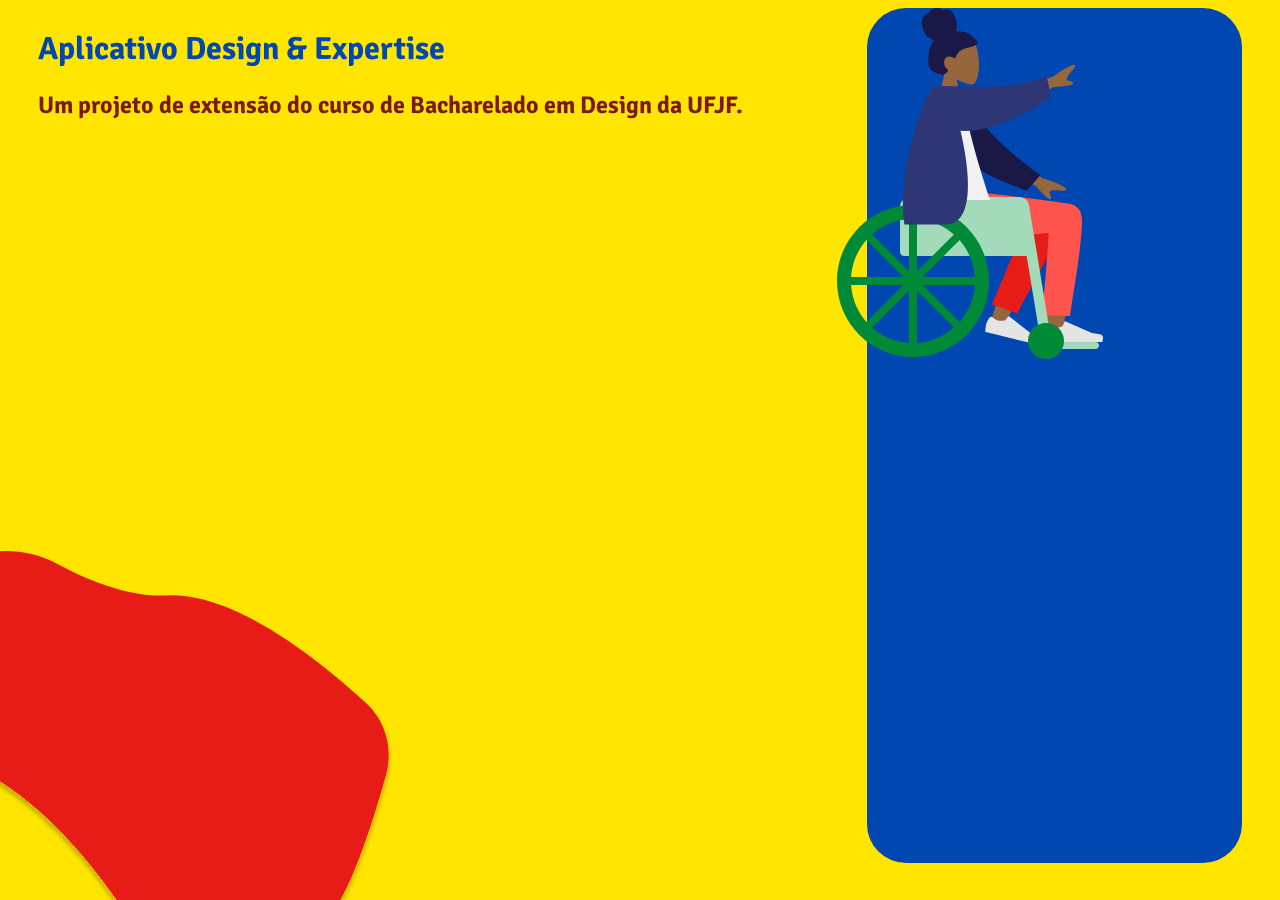
==== src/index.html @ 36af748e "Adiciona elementos à composição da tela." ====
<!DOCTYPE html>
<html lang="en">
  <head>
    <link rel="stylesheet" href="index.css" />
    <link rel="preconnect" href="https://fonts.googleapis.com" />
    <link rel="preconnect" href="https://fonts.gstatic.com" crossorigin />
    <link
      href="https://fonts.googleapis.com/css2?family=Signika+Negative:wght@400;500;700&display=swap"
      rel="stylesheet"
    />
    <meta charset="UTF-8" />
    <meta http-equiv="X-UA-Compatible" content="IE=edge" />
    <meta name="viewport" content="width=device-width, initial-scale=1.0" />
    <title>Portfólio</title>
  </head>
  <body>
    <div class="conteudo-principal">
      <div class="contextualizacao">
        <h1>Aplicativo Design & Expertise</h1>
        <h2 class="subtitulo">
          Um projeto de extensão do curso de Bacharelado em Design da UFJF.
        </h2>
      </div>
      <img class="organic" src="./images/organic.svg" />
      <div>
        <img class="human" src="./images/human.svg" />
        <iframe
          class="tela-do-app"
          width="375"
          height="812"
          src="https://www.figma.com/embed?embed_host=share&url=https%3A%2F%2Fwww.figma.com%2Fproto%2FjD01SwvmIIFjs6f6Qrk7kQ%2FApp-Design-%2526-Exp%3Fpage-id%3D0%253A1%26node-id%3D29%253A274%26viewport%3D46%252C232%252C0.2%26scaling%3Dscale-down%26starting-point-node-id%3D1%253A2"
          allowfullscreen
        ></iframe>
      </div>
    </div>
  </body>
</html>
---- src/index.css ----
body {
    background-color: #FFE500;
    font-family: 'signika negative';
}
span {
    font-size: 23px;
}
h1 {
    color: #0047B1;
}
h2 {
    color: #7C1915;
}
.tela-do-app {
    border: none;
    background-color: #0047B1;
    width: 375px;
    height: 95vh;
    border-radius: 39px;
    margin-right: 30px;
    margin-left: 30px;
}

.conteudo-principal {
    display: flex;
    justify-content: space-between;
}
.contextualizacao {
    margin-left: 30px;
}
.organic {
    position: fixed;
    left: 0;
    bottom: 0;
    z-index: -1;
}
.human {
    position: fixed;
    left: 5;
}
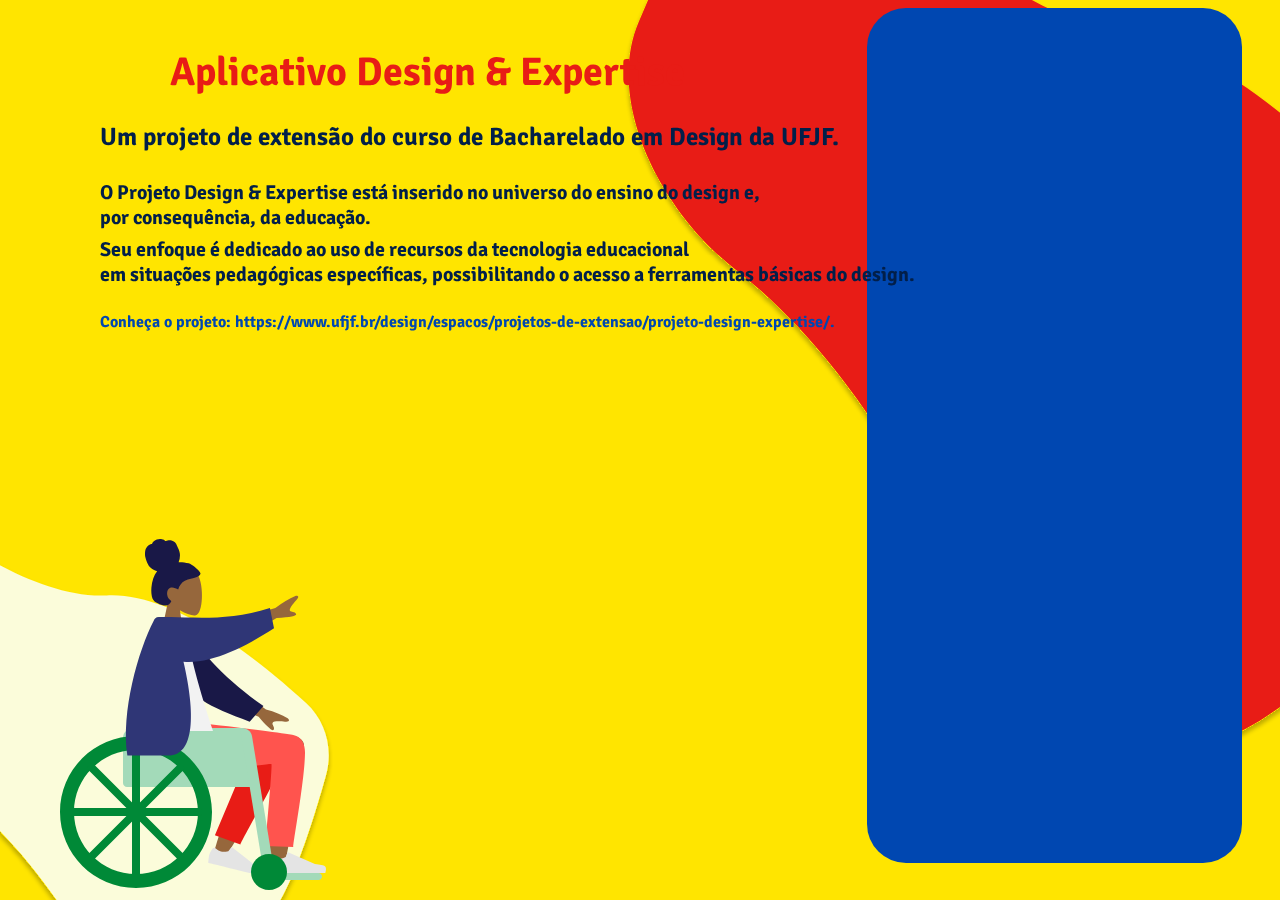
==== commit 95445dac: "Edição da diagramação" ====
--- a/src/index.html
+++ b/src/index.html
@@ -20,10 +20,24 @@
         <h2 class="subtitulo">
           Um projeto de extensão do curso de Bacharelado em Design da UFJF.
         </h2>
+        <h3>
+          O Projeto Design & Expertise está inserido no universo do ensino do
+          design e, <br />
+          por consequência, da educação.<br />
+        </h3>
+        <h4>
+          Seu enfoque é dedicado ao uso de recursos da tecnologia educacional <br />
+          em situações pedagógicas específicas, possibilitando o acesso a ferramentas básicas do design.
+        </h4>
+        <h5>
+          Conheça o projeto: https://www.ufjf.br/design/espacos/projetos-de-extensao/projeto-design-expertise/.
+        </h5>
       </div>
-      <img class="organic" src="./images/organic.svg" />
+      <img class="organic smallorganic" src="./images/small-organic.svg" />
       <div>
         <img class="human" src="./images/human.svg" />
+      </div>
+      <img class="organic bigorganic" src="./images/big-organic.svg" />
         <iframe
           class="tela-do-app"
           width="375"
--- a/src/index.css
+++ b/src/index.css
@@ -6,11 +6,41 @@
     font-size: 23px;
 }
 h1 {
+    font-size: 40px;
+    position: fixed;
+    left: 170px;
+    top: 20px;
+    color: #E81C16;
+}
+h2 {
+    font-size: 25px;
+    position: fixed;
+    left: 100px;
+    top: 100px;
+    color: #021F49;
+}
+h3 {
+    font-size: 20px;
+    position: fixed;
+    left: 100px;
+    top: 160px;
+    color: #021F49;
+}
+h4 {
+    font-size: 20px;
+    position: fixed;
+    left: 100px;
+    top: 210px;
+    color: #021F49;
+}
+h5{
+    font-size: 16px;
+    position: fixed;
+    left: 100px;
+    top: 285px;
     color: #0047B1;
 }
-h2 {
-    color: #7C1915;
-}
+
 .tela-do-app {
     border: none;
     background-color: #0047B1;
@@ -30,11 +60,18 @@
 }
 .organic {
     position: fixed;
-    left: 0;
+    z-index: -1;
+}
+.bigorganic {
+    right: 0;
+    top: 0;
+}
+.smallorganic {
+    left: -60px;
     bottom: 0;
-    z-index: -1;
 }
 .human {
     position: fixed;
-    left: 5;
+    left: 60px;
+    bottom: 10px;
 }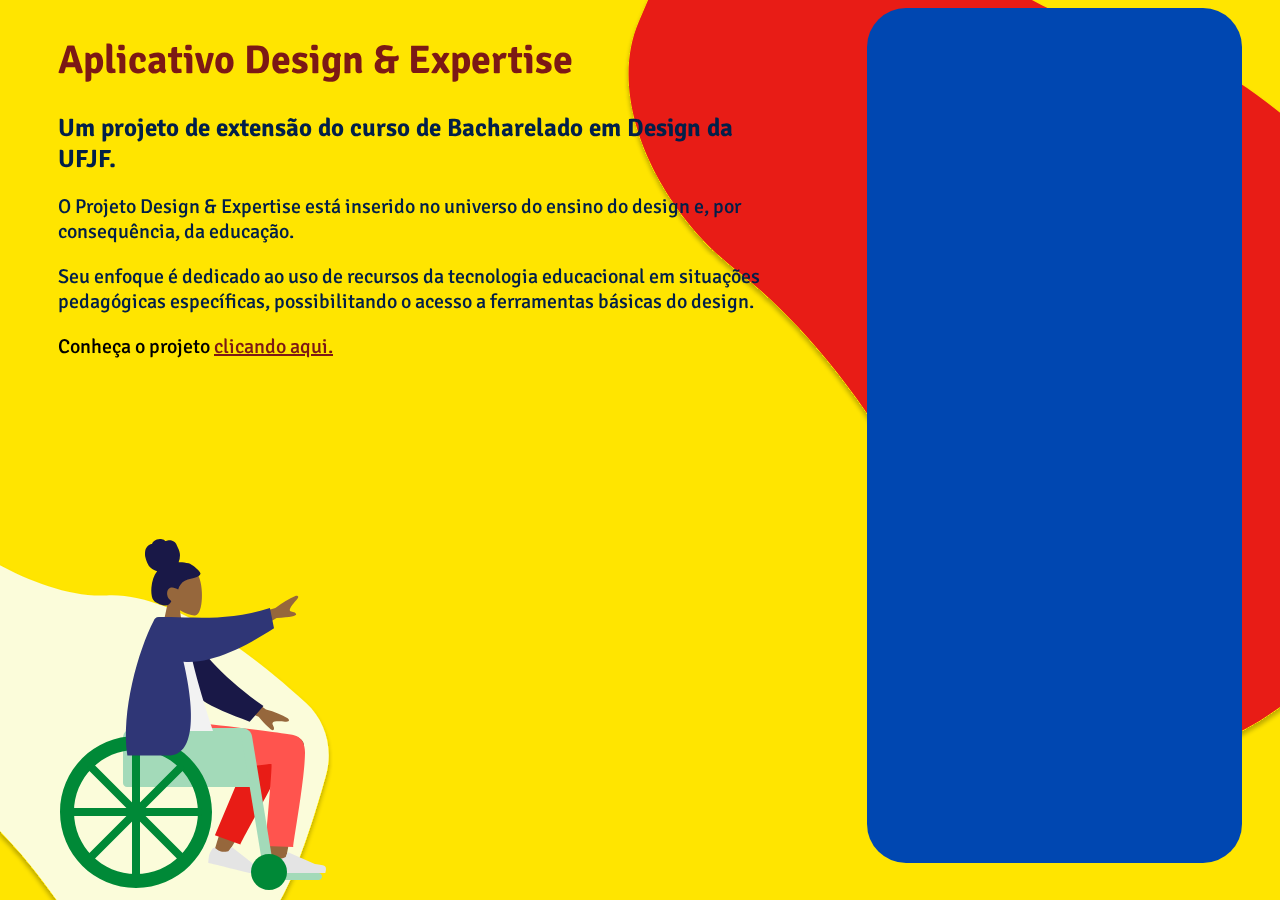
==== commit 5fd30a10: "edição de tela respansiva" ====
--- a/src/index.html
+++ b/src/index.html
@@ -17,21 +17,18 @@
     <div class="conteudo-principal">
       <div class="contextualizacao">
         <h1>Aplicativo Design & Expertise</h1>
-        <h2 class="subtitulo">
+        <h2 class="subtitulo night-blue" >
           Um projeto de extensão do curso de Bacharelado em Design da UFJF.
         </h2>
-        <h3>
-          O Projeto Design & Expertise está inserido no universo do ensino do
-          design e, <br />
-          por consequência, da educação.<br />
-        </h3>
-        <h4>
-          Seu enfoque é dedicado ao uso de recursos da tecnologia educacional <br />
-          em situações pedagógicas específicas, possibilitando o acesso a ferramentas básicas do design.
-        </h4>
-        <h5>
-          Conheça o projeto: https://www.ufjf.br/design/espacos/projetos-de-extensao/projeto-design-expertise/.
-        </h5>
+        <p class="night-blue">
+          O Projeto Design & Expertise está inserido no universo do ensino do design e, por consequência, da educação.
+        </p>
+        <p class="night-blue">
+          Seu enfoque é dedicado ao uso de recursos da tecnologia educacional em situações pedagógicas específicas, possibilitando o acesso a ferramentas básicas do design.
+        </p>
+        <p>
+          Conheça o projeto <a class="link" href="https://www.ufjf.br/design/espacos/projetos-de-extensao/projeto-design-expertise/" target="_blank">clicando aqui.</a>
+        </p>
       </div>
       <img class="organic smallorganic" src="./images/small-organic.svg" />
       <div>
--- a/src/index.css
+++ b/src/index.css
@@ -1,3 +1,7 @@
+* {
+    box-sizing: border-box;
+}
+
 body {
     background-color: #FFE500;
     font-family: 'signika negative';
@@ -7,38 +11,21 @@
 }
 h1 {
     font-size: 40px;
-    position: fixed;
-    left: 170px;
-    top: 20px;
-    color: #E81C16;
+    color: #7C1915;
 }
 h2 {
     font-size: 25px;
-    position: fixed;
-    left: 100px;
-    top: 100px;
+}
+p {
+    font-size: 20px;
+    font-weight: 500;
+}
+.night-blue {
     color: #021F49;
 }
-h3 {
-    font-size: 20px;
-    position: fixed;
-    left: 100px;
-    top: 160px;
-    color: #021F49;
-}
-h4 {
-    font-size: 20px;
-    position: fixed;
-    left: 100px;
-    top: 210px;
-    color: #021F49;
-}
-h5{
-    font-size: 16px;
-    position: fixed;
-    left: 100px;
-    top: 285px;
-    color: #0047B1;
+
+.link{
+    color: #7C1915;
 }
 
 .tela-do-app {
@@ -56,7 +43,8 @@
     justify-content: space-between;
 }
 .contextualizacao {
-    margin-left: 30px;
+    width: 60%;
+    padding-left: 50px;
 }
 .organic {
     position: fixed;
@@ -74,4 +62,14 @@
     position: fixed;
     left: 60px;
     bottom: 10px;
+}
+
+@media screen and (max-width: 800px) {
+.human {
+    display: none;
+}
+.conteudo-principal {
+    display: flex;
+    flex-direction: column;
+}
 }